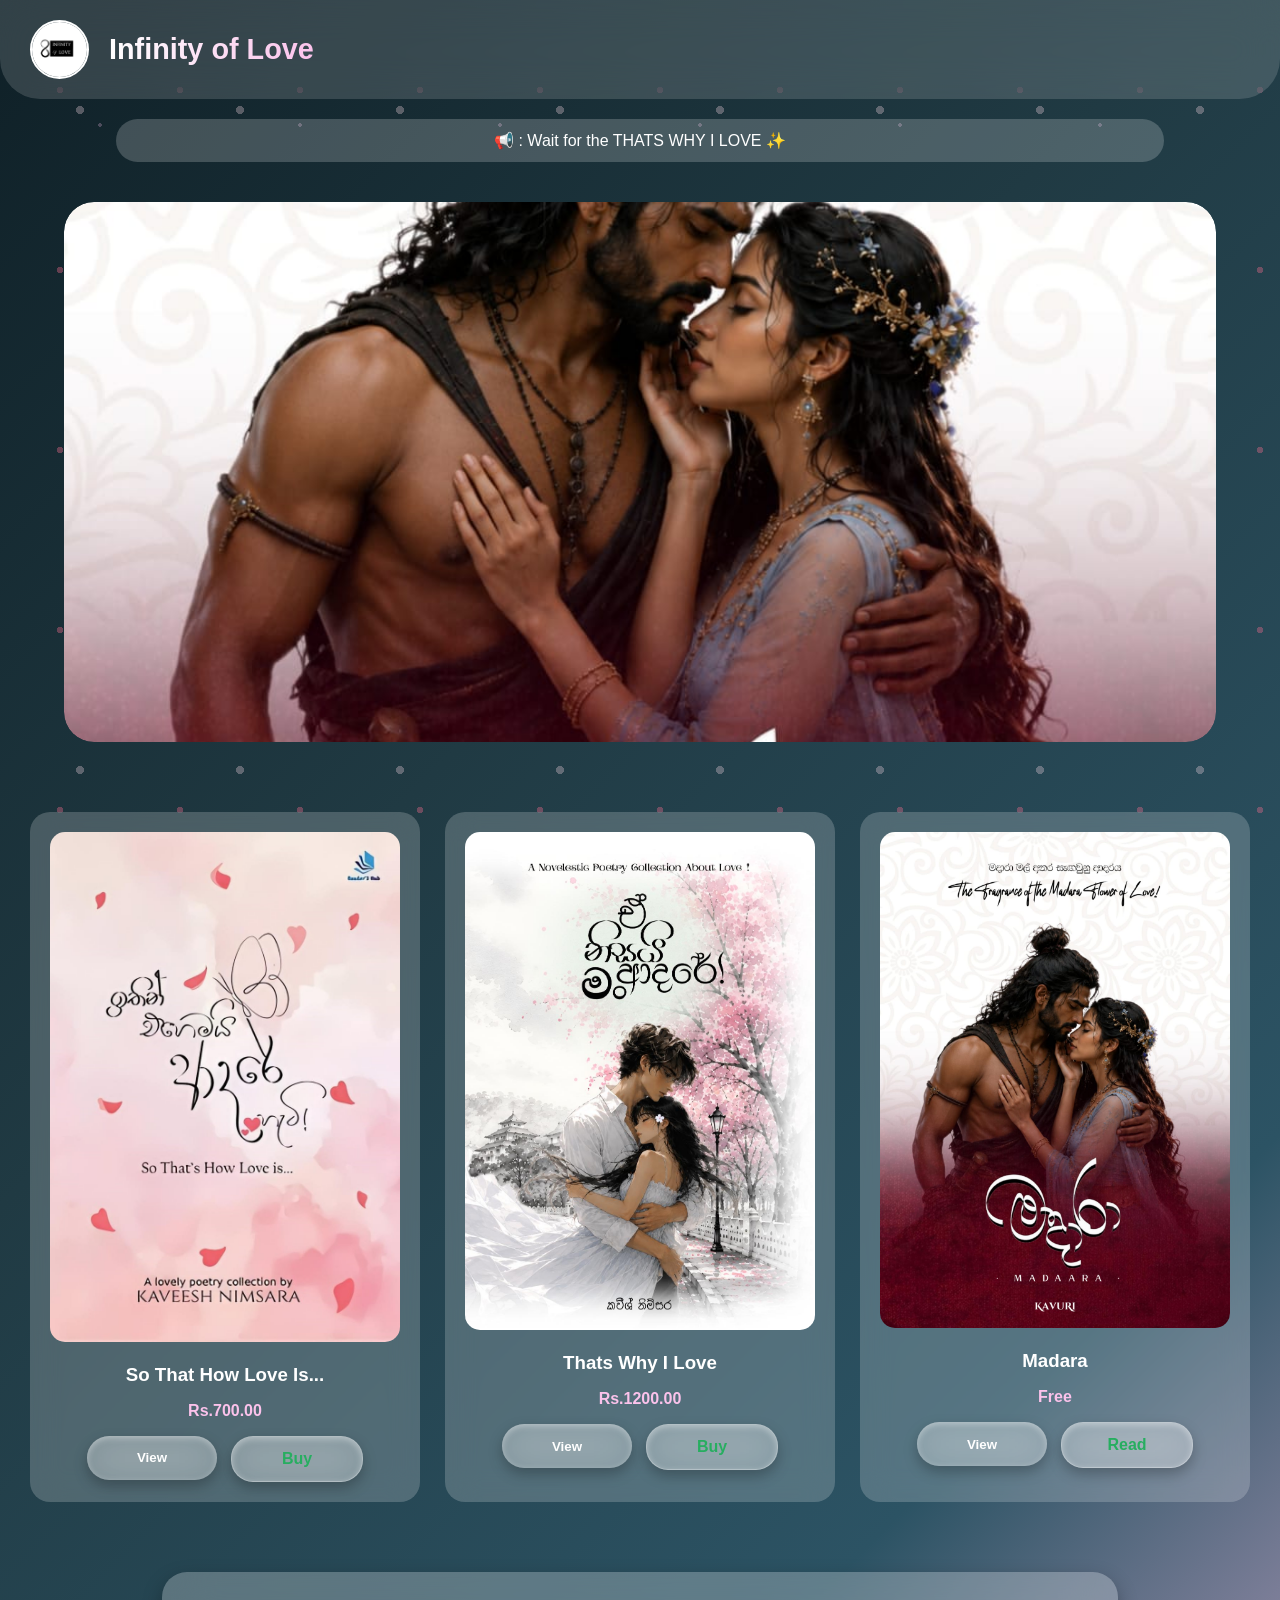
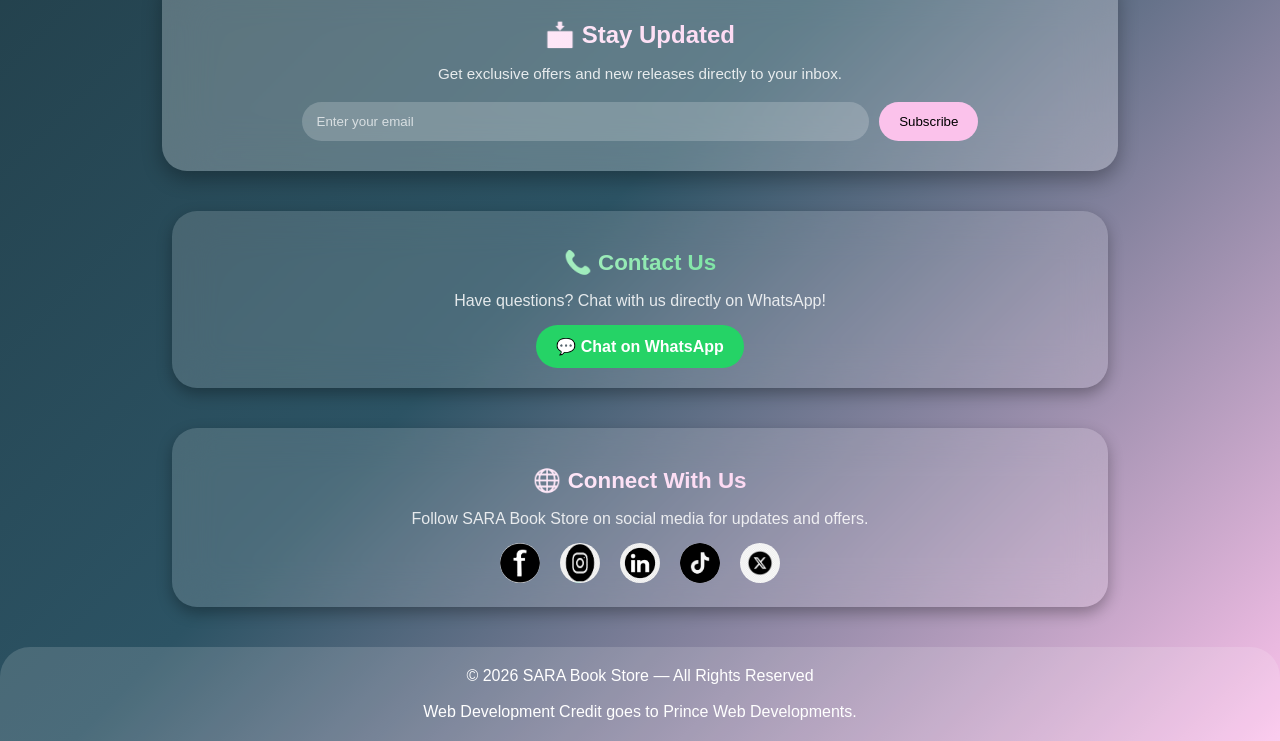
==== index.html @ 92ea5a1a "Add files via upload" ====
<!DOCTYPE html>
<html lang="en">
<head>
  <meta charset="UTF-8">
  <title>SARA Book Store</title>
  <link rel="stylesheet" href="style.css">
</head>
<body>
  <!-- Smart iOS-style Header -->
  <header>
    <img src="pfp.jpeg" class="author-photo" alt="Author Photo">
    <h1>Infinity of Love</h1>
  </header>

  <!-- Announcement Bar -->
  <div class="news-bar">
    <div class="news-text">
      <div class="announcement" id="announcementBar">📢  : Wait for the THATS WHY I LOVE ✨</div>
    </div>
  </div>

  <!-- Slideshow -->
  <div class="slideshow">
    <div class="slides">
      <img src="madara cover page copy.jpeg" alt="Cover of MADAARA" class="slide active">
      <img src="so that cover page.jpeg" alt="Cover of So That’s How Love Is" class="slide">
      <img src="that why i love cover page.jpeg" alt="Cover of That’s Why I Love" class="slide">
    </div>
    <div class="bubble-nav" id="bubbleNav">
      <span data-index="0" class="active"></span>
      <span data-index="1"></span>
      <span data-index="2"></span>
    </div>
  </div>
  <!-- Slideshow Script -->
  <script>
    const slides = document.querySelectorAll(".slide");
    const dots = document.querySelectorAll("#bubbleNav span");
    let currentIndex = 0;

    function showSlide(index) {
      slides.forEach(s => s.classList.remove("active"));
      dots.forEach(d => d.classList.remove("active"));
      slides[index].classList.add("active");
      dots[index].classList.add("active");
      currentIndex = index;
    }

    dots.forEach(dot => {
      dot.addEventListener("click", () => showSlide(parseInt(dot.dataset.index)));
    });

    setInterval(() => {
      showSlide((currentIndex + 1) % slides.length);
    }, 7000);
  </script>

<!-- Manual Book Grid -->
<section class="book-grid">
  <!-- First Book -->
  <div class="book-card">
    <img src="so that cover page.jpeg" alt="ithin ehemayi adare hati">
    <h3>So That How Love Is...</h3>
    <p class="price">Rs.700.00</p>
    <div class="book-buttons">
      <button class="view-btn">View</button>
      <a href="https://readershub.lk/product/%e0%b6%89%e0%b6%ad%e0%b7%92%e0%b6%b1%e0%b7%8a-%e0%b6%91%e0%b7%84%e0%b7%99%e0%b6%b8%e0%b6%ba%e0%b7%92-%e0%b6%86%e0%b6%af%e0%b6%bb%e0%b7%9a-%e0%b7%84%e0%b7%90%e0%b6%a7%e0%b7%92-ithin-ehemai-adare-heti/" 
         target="_blank" class="buy-btn">Buy</a>
    </div>
  </div>

  <!-- Second Book -->
  <div class="book-card">
    <img src="that why i love cover page.jpeg" alt="e nisayi mn adare">
    <h3>Thats Why I Love</h3>
    <p class="price">Rs.1200.00</p>
    <div class="book-buttons">
      <button class="view-btn">View</button>
      <a href="https://wa.me/94707394526?text=Hi%20I%20want%20to%20buy%20Thats%20Why%20I%20Love%20book%0AName:%0AAdress:" 
         target="_blank" class="buy-btn">Buy</a>
    </div>
  </div>

  <!-- Third Book -->
  <div class="book-card">
    <img src="madara cover page.jpeg" alt="madara">
    <h3>Madara</h3>
    <p class="price">Free</p>
    <div class="book-buttons">
      <button class="view-btn">View</button>
      <a href="https://www.wattpad.com/story/412340259?utm_source=android&utm_medium=link&utm_content=story_info&wp_page=story_details_button&wp_uname=KaVuRi" 
         target="_blank" class="buy-btn">Read</a>
    </div>
  </div>
</section>



  <!-- Newsletter -->
  <div class="newsletter">
    <h2>📩 Stay Updated</h2>
    <p>Get exclusive offers and new releases directly to your inbox.</p>
    <form class="newsletter-form" action="/subscribe" method="POST">
      <input type="email" placeholder="Enter your email" required>
      <button type="submit">Subscribe</button>
    </form>
  </div>
  <!-- WhatsApp Contact Section -->
  <section class="contact">
    <h2>📞 Contact Us</h2>
    <p>Have questions? Chat with us directly on WhatsApp!</p>
    <a href="https://wa.me/+94707394526?text=Hello%20SARA%20Book%20Store%2C%20I%20want%20to%20know%20more%20about%20your%20books!" 
       target="_blank" class="whatsapp-btn">
      💬 Chat on WhatsApp
    </a>
  </section>

  <!-- Social Media Connectivity -->
  <section class="social-connect">
    <h2>🌐 Connect With Us</h2>
    <p>Follow SARA Book Store on social media for updates and offers.</p>
    <div class="social-icons">
      <a href="https://facebook.com/YourPage" target="_blank"><img src="fb.png" alt="Facebook Logo"></a>
      <a href="https://instagram.com/YourPage" target="_blank"><img src="insta.png" alt="Instagram Logo"></a>
      <a href="https://linkedin.com/company/YourPage" target="_blank"><img src="linkdn.png" alt="LinkedIn Logo"></a>
      <a href="https://tiktok.com/@YourPage" target="_blank"><img src="tt.jpg" alt="TikTok Logo"></a>
      <a href="https://x.com/YourPage" target="_blank"><img src="X.jpg" alt="X Logo"></a>
    </div>
  </section>

  <!-- Footer -->
  <footer>
    © 2026 SARA Book Store — All Rights Reserved<br><br>
    Web Development Credit goes to Prince Web Developments.
  </footer>
</body>
</html>
---- style.css ----
/* Global */
body {
  margin: 0;
  font-family: -apple-system, BlinkMacSystemFont, 'SF Pro Display', sans-serif;
  background: linear-gradient(135deg, #0f2027, #203a43, #2c5364, #fbc2eb);
  color: #fff;
  animation: fadeIn 1.2s ease-in;
}
@keyframes fadeIn { from { opacity: 0; } to { opacity: 1; } }

header {
  display: flex;
  align-items: center;
  justify-content: flex-start;
  padding: 20px 30px;
  background: rgba(255,255,255,0.15);
  backdrop-filter: blur(20px);
  border-bottom-left-radius: 40px;
  border-bottom-right-radius: 40px;
  gap: 20px;
}
.author-photo {
  width: 55px; height: 55px;
  border-radius: 50%;
  border: 2px solid white;
}
header h1 {
  font-size: 1.8em;
  font-weight: 600;
  background: linear-gradient(90deg,#fff,#fbc2eb);
  -webkit-background-clip: text;
  -webkit-text-fill-color: transparent;
  margin: 0;
}

/* Announcement */
.news-bar { 
  background: rgba(255,255,255,0.2); 
  padding: 12px; text-align: center; 
  border-radius: 30px; margin: 20px auto; 
  width: 80%; overflow: hidden; 
}
.news-text { 
  display: inline-block; white-space: nowrap; 
  animation: scrollText 15s linear infinite; 
  font-weight: 500; 
}
@keyframes scrollText {
  0% { transform: translateX(100%); }
  100% { transform: translateX(-100%); }
}

/* Slideshow */
.slideshow { 
  position: relative; max-width: 90%; height: 60vh; 
  margin: 40px auto; overflow: hidden; border-radius: 30px; 
}
.slide { 
  position: absolute; top: 0; left: 0; 
  width: 100%; height: 100%; object-fit: cover; 
  border-radius: 30px; opacity: 0; transition: opacity 1s; 
}
.slide.active { opacity: 1; z-index: 1; }
.bubble-nav { 
  position: absolute; bottom: 15px; left: 50%; 
  transform: translateX(-50%); display: flex; gap: 12px; 
}
.bubble-nav span { 
  width: 14px; height: 14px; border-radius: 50%; 
  background: rgba(255,255,255,0.6); cursor: pointer; 
  transition: transform 0.3s ease;
}
.bubble-nav span.active { background: #fbc2eb; transform: scale(1.2); }
/* Book grid */
.book-grid { 
  display: grid; grid-template-columns: repeat(auto-fit, minmax(220px, 1fr)); 
  gap: 25px; padding: 30px; 
}
.book-card { 
  background: rgba(255,255,255,0.2); backdrop-filter: blur(15px);
  border-radius: 20px; padding: 20px; text-align: center; 
  transition: transform 0.4s ease, box-shadow 0.4s ease; 
}
.book-card:hover { transform: translateY(-8px) scale(1.03); box-shadow: 0 12px 28px rgba(0,0,0,0.2); }
.book-card img { width: 100%; border-radius: 15px; margin-bottom: 10px; }
.book-card h3 { margin: 8px 0; }
.price { font-size: 1em; font-weight: 600; color: #fbc2eb; }

/* Buttons with equal size + water droplet effect */
.book-buttons {
  margin-top: 12px; display: flex; justify-content: center; gap: 14px;
}
.book-buttons a,
.book-buttons button {
  width: 130px; height: 44px;
  display: inline-flex; align-items: center; justify-content: center;
  border-radius: 22px; font-weight: 600;
  text-decoration: none; cursor: pointer;
  transition: all 0.35s ease;
  background: rgba(255,255,255,0.25);
  backdrop-filter: blur(18px); -webkit-backdrop-filter: blur(18px);
  box-shadow: inset 0 2px 6px rgba(255,255,255,0.4),
              0 6px 14px rgba(0,0,0,0.25);
}

/* View button in rose */
.view-btn { background: linear-gradient(145deg, #ff6f91, #ff4d6d); color: #fff; border: none; }

/* Buy button glassy droplet */
.buy-btn { background: rgba(255,255,255,0.25); color: #27ae60; border: 1px solid rgba(255,255,255,0.35); }

/* Read button orange */
.read-btn { background: linear-gradient(145deg, #ff9f43, #e67e22); color: #fff; border: none; }

/* Hover glow */
.book-buttons a:hover,
.book-buttons button:hover {
  transform: translateY(-3px) scale(1.07);
  box-shadow: 0 0 18px rgba(251,194,235,0.8);
}
/* Newsletter */
.newsletter { 
  background: rgba(255,255,255,0.25); 
  backdrop-filter: blur(25px);
  -webkit-backdrop-filter: blur(25px);
  padding: 30px; 
  margin: 40px auto; 
  width: 70%; 
  border-radius: 25px; 
  text-align: center; 
  box-shadow: 0 8px 20px rgba(0,0,0,0.3);
}
.newsletter h2 { 
  margin-bottom: 10px; 
  font-size: 1.5em; 
  background: linear-gradient(90deg,#fff,#fbc2eb);
  -webkit-background-clip: text;
  -webkit-text-fill-color: transparent;
}
.newsletter p { 
  margin-bottom: 20px; 
  font-size: 0.95em; 
  color: rgba(255,255,255,0.85);
}
.newsletter-form {
  display: flex;
  justify-content: center;
  gap: 10px;
}
.newsletter-form input {
  padding: 12px 15px;
  border-radius: 20px;
  border: none;
  outline: none;
  width: 60%;
  background: rgba(255,255,255,0.2);
  color: #fff;
}
.newsletter-form input::placeholder { color: rgba(255,255,255,0.7); }
.newsletter-form button {
  padding: 12px 20px;
  border: none;
  border-radius: 20px;
  background: #fbc2eb;
  color: #000;
  cursor: pointer;
  transition: all 0.3s ease;
}
.newsletter-form button:hover {
  box-shadow: 0 0 12px #fbc2eb;
  transform: scale(1.05);
}

/* Contact */
.contact {
  text-align: center;
  margin: 40px auto;
  padding: 20px;
  width: 70%;
  background: rgba(255,255,255,0.15);
  backdrop-filter: blur(20px);
  border-radius: 25px;
  box-shadow: 0 6px 15px rgba(0,0,0,0.3);
}
.contact h2 {
  margin-bottom: 10px;
  font-size: 1.4em;
  background: linear-gradient(90deg,#fff,#25D366);
  -webkit-background-clip: text;
  -webkit-text-fill-color: transparent;
}
.contact p {
  margin-bottom: 15px;
  color: rgba(255,255,255,0.85);
}
.whatsapp-btn {
  display: inline-block;
  padding: 12px 20px;
  border-radius: 25px;
  background: #25D366; /* WhatsApp green */
  color: #fff;
  font-weight: 600;
  text-decoration: none;
  transition: all 0.3s ease;
}
.whatsapp-btn:hover {
  background: #1ebe5d;
  box-shadow: 0 0 12px #25D366;
  transform: scale(1.05);
}
/* Social Media Connectivity */
.social-connect {
  text-align: center;
  margin: 40px auto;
  padding: 20px;
  width: 70%;
  background: rgba(255,255,255,0.15);
  backdrop-filter: blur(20px);
  border-radius: 25px;
  box-shadow: 0 6px 15px rgba(0,0,0,0.3);
}
.social-connect h2 {
  margin-bottom: 10px;
  font-size: 1.4em;
  background: linear-gradient(90deg,#fff,#fbc2eb);
  -webkit-background-clip: text;
  -webkit-text-fill-color: transparent;
}
.social-connect p {
  margin-bottom: 15px;
  color: rgba(255,255,255,0.85);
}
.social-icons {
  display: flex;
  justify-content: center;
  gap: 20px;
}
.social-icons img {
  width: 40px;
  height: 40px;
  border-radius: 50%;
  transition: transform 0.3s ease, box-shadow 0.3s ease;
}
.social-icons img:hover {
  transform: scale(1.15);
  box-shadow: 0 0 12px rgba(255,255,255,0.6);
}

/* Footer */
footer { 
  text-align: center; 
  padding: 20px; 
  background: rgba(255,255,255,0.15); 
  border-top-left-radius: 30px; 
  border-top-right-radius: 30px; 
}

/* Responsive tweaks */
@media (max-width: 600px) {
  header { flex-direction: column; text-align: center; }
  .slideshow { height: 40vh; }
  .newsletter { width: 90%; }
}
@media (max-width: 768px) {
  .slideshow .slide { height: 350px; }
  .book-grid { grid-template-columns: repeat(auto-fit, minmax(150px, 1fr)); gap: 15px; }
  .book-card h3 { font-size: 1rem; }
}
@media (max-width: 480px) {
  header, footer { flex-direction: column; text-align: center; }
  .slideshow .slide { height: 250px; }
  .book-grid { grid-template-columns: 1fr; gap: 10px; }
  .book-card h3 { font-size: 0.9rem; }
  .book-buttons a, .book-buttons button { width: 100%; margin-top: 5px; }
}


/* Crystallic Rose Rain Overlay */
body::before {
  content: "";
  position: fixed;
  top: 0; left: 0;
  width: 100%; height: 100%;
  pointer-events: none; /* ensures content is clickable */
  background-image: radial-gradient(circle, rgba(255,111,145,0.4) 2px, transparent 2px);
  background-size: 120px 120px;
  animation: roseRain 12s linear infinite;
  z-index: 0;
}

/* Animate the rain effect */
@keyframes roseRain {
  0% { background-position: 0 0; }
  100% { background-position: 0 600px; }
}

/* Ensure content stays above the rain */
header, .news-bar, .slideshow, .book-grid, .newsletter, .contact, .social-connect, footer {
  position: relative;
  z-index: 1;
}
/* Crystallic Rose Rain Overlay */
body::before {
  content: "";
  position: fixed;
  top: 0; left: 0;
  width: 100%; height: 100%;
  pointer-events: none; /* don’t block content */
  background-image: radial-gradient(circle, rgba(255,111,145,0.35) 3px, transparent 3px),
                    radial-gradient(circle, rgba(251,194,235,0.25) 2px, transparent 2px),
                    radial-gradient(circle, rgba(255,222,233,0.3) 4px, transparent 4px);
  background-size: 120px 180px, 200px 250px, 160px 220px;
  animation: crystalRain 18s linear infinite;
  z-index: 0;
}

/* Random drifting crystal rain */
@keyframes crystalRain {
  0%   { background-position: 0 0, 50px -100px, -80px 0; }
  50%  { background-position: 40px 300px, -60px 200px, 100px 400px; }
  100% { background-position: -40px 600px, 80px 500px, -120px 700px; }
}

/* Keep content above the rain */
header, .news-bar, .slideshow, .book-grid, .newsletter, .contact, .social-connect, footer {
  position: relative;
  z-index: 1;
}
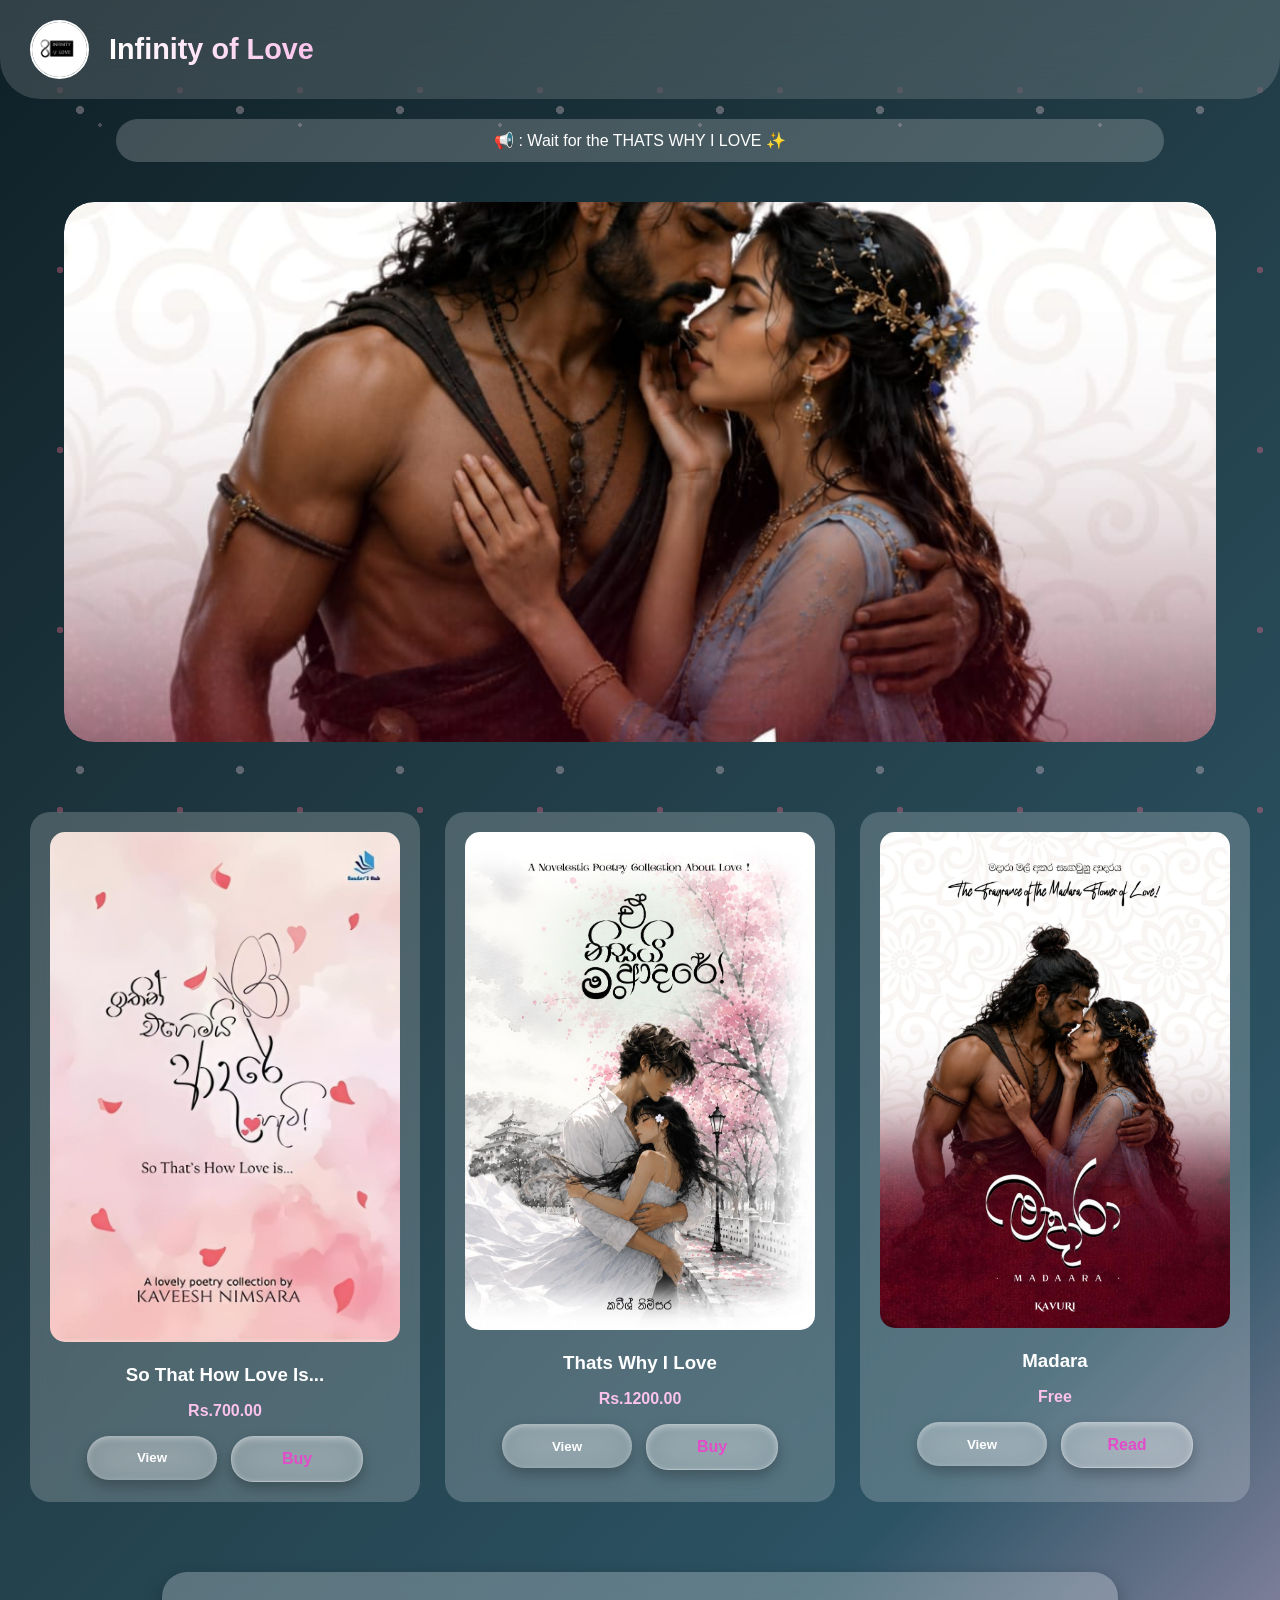
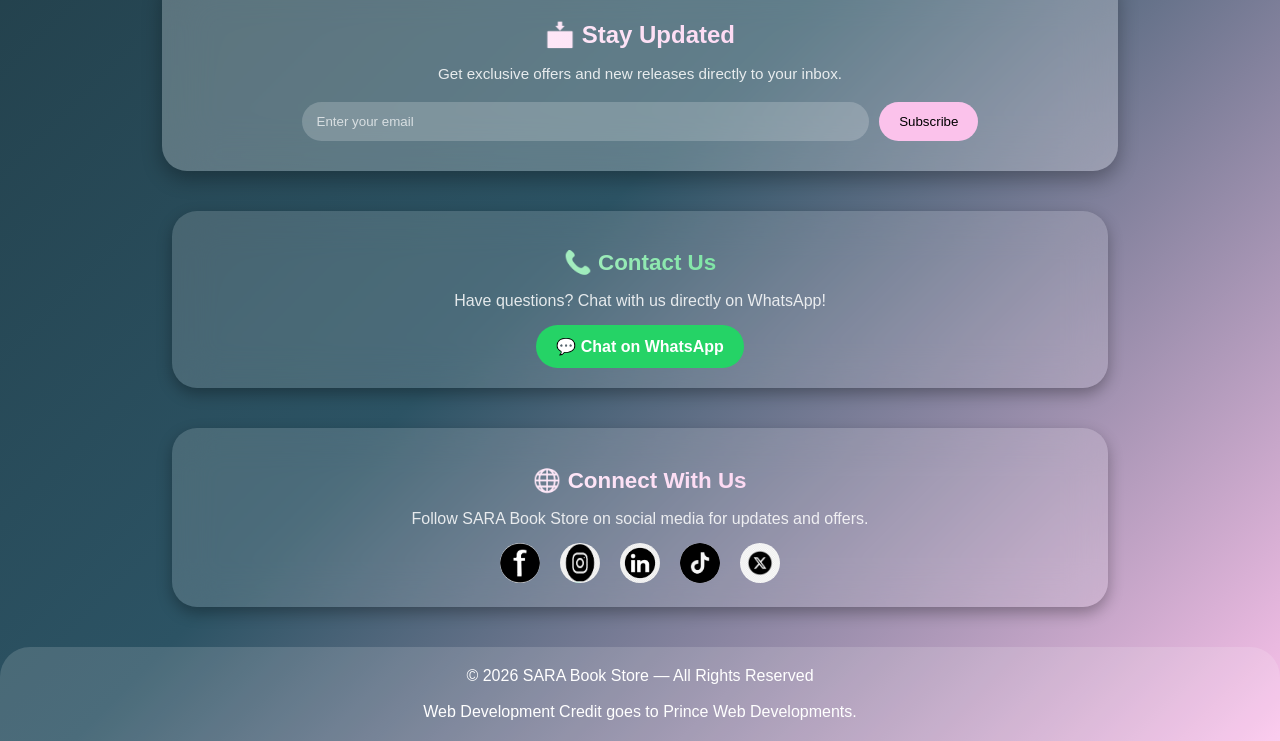
==== commit bc14d191: "Update index.html" ====
--- a/index.html
+++ b/index.html
@@ -2,7 +2,7 @@
 <html lang="en">
 <head>
   <meta charset="UTF-8">
-  <title>SARA Book Store</title>
+  <title>Infinity of Love</title>
   <link rel="stylesheet" href="style.css">
 </head>
 <body>
@@ -63,7 +63,8 @@
     <h3>So That How Love Is...</h3>
     <p class="price">Rs.700.00</p>
     <div class="book-buttons">
-      <button class="view-btn">View</button>
+      <button class="view-btn" onclick="location.href='so-that-love.html'">View</button>
+
       <a href="https://readershub.lk/product/%e0%b6%89%e0%b6%ad%e0%b7%92%e0%b6%b1%e0%b7%8a-%e0%b6%91%e0%b7%84%e0%b7%99%e0%b6%b8%e0%b6%ba%e0%b7%92-%e0%b6%86%e0%b6%af%e0%b6%bb%e0%b7%9a-%e0%b7%84%e0%b7%90%e0%b6%a7%e0%b7%92-ithin-ehemai-adare-heti/" 
          target="_blank" class="buy-btn">Buy</a>
     </div>
@@ -75,7 +76,8 @@
     <h3>Thats Why I Love</h3>
     <p class="price">Rs.1200.00</p>
     <div class="book-buttons">
-      <button class="view-btn">View</button>
+      <button class="view-btn" onclick="location.href='thats-why-love.html'">View</button>
+
       <a href="https://wa.me/94707394526?text=Hi%20I%20want%20to%20buy%20Thats%20Why%20I%20Love%20book%0AName:%0AAdress:" 
          target="_blank" class="buy-btn">Buy</a>
     </div>
@@ -87,7 +89,9 @@
     <h3>Madara</h3>
     <p class="price">Free</p>
     <div class="book-buttons">
-      <button class="view-btn">View</button>
+      <button class="view-btn" onclick="location.href='madara.html'">View</button>
+
+
       <a href="https://www.wattpad.com/story/412340259?utm_source=android&utm_medium=link&utm_content=story_info&wp_page=story_details_button&wp_uname=KaVuRi" 
          target="_blank" class="buy-btn">Read</a>
     </div>
--- a/style.css
+++ b/style.css
@@ -8,6 +8,7 @@
 }
 @keyframes fadeIn { from { opacity: 0; } to { opacity: 1; } }
 
+/* Header */
 header {
   display: flex;
   align-items: center;
@@ -33,7 +34,7 @@
   margin: 0;
 }
 
-/* Announcement */
+/* Announcement Bar */
 .news-bar { 
   background: rgba(255,255,255,0.2); 
   padding: 12px; text-align: center; 
@@ -71,7 +72,7 @@
   transition: transform 0.3s ease;
 }
 .bubble-nav span.active { background: #fbc2eb; transform: scale(1.2); }
-/* Book grid */
+/* Book Grid */
 .book-grid { 
   display: grid; grid-template-columns: repeat(auto-fit, minmax(220px, 1fr)); 
   gap: 25px; padding: 30px; 
@@ -86,7 +87,7 @@
 .book-card h3 { margin: 8px 0; }
 .price { font-size: 1em; font-weight: 600; color: #fbc2eb; }
 
-/* Buttons with equal size + water droplet effect */
+/* Buttons */
 .book-buttons {
   margin-top: 12px; display: flex; justify-content: center; gap: 14px;
 }
@@ -102,143 +103,75 @@
   box-shadow: inset 0 2px 6px rgba(255,255,255,0.4),
               0 6px 14px rgba(0,0,0,0.25);
 }
-
-/* View button in rose */
 .view-btn { background: linear-gradient(145deg, #ff6f91, #ff4d6d); color: #fff; border: none; }
-
-/* Buy button glassy droplet */
-.buy-btn { background: rgba(255,255,255,0.25); color: #27ae60; border: 1px solid rgba(255,255,255,0.35); }
-
-/* Read button orange */
+.buy-btn { background: rgba(255,255,255,0.25); color: #e24cc9; border: 1px solid rgba(255,255,255,0.35); }
 .read-btn { background: linear-gradient(145deg, #ff9f43, #e67e22); color: #fff; border: none; }
-
-/* Hover glow */
 .book-buttons a:hover,
 .book-buttons button:hover {
   transform: translateY(-3px) scale(1.07);
   box-shadow: 0 0 18px rgba(251,194,235,0.8);
 }
+
 /* Newsletter */
 .newsletter { 
-  background: rgba(255,255,255,0.25); 
-  backdrop-filter: blur(25px);
-  -webkit-backdrop-filter: blur(25px);
-  padding: 30px; 
-  margin: 40px auto; 
-  width: 70%; 
-  border-radius: 25px; 
-  text-align: center; 
+  background: rgba(255,255,255,0.25); backdrop-filter: blur(25px);
+  padding: 30px; margin: 40px auto; width: 70%; 
+  border-radius: 25px; text-align: center; 
   box-shadow: 0 8px 20px rgba(0,0,0,0.3);
 }
 .newsletter h2 { 
-  margin-bottom: 10px; 
-  font-size: 1.5em; 
-  background: linear-gradient(90deg,#fff,#fbc2eb);
-  -webkit-background-clip: text;
-  -webkit-text-fill-color: transparent;
-}
-.newsletter p { 
-  margin-bottom: 20px; 
-  font-size: 0.95em; 
-  color: rgba(255,255,255,0.85);
-}
-.newsletter-form {
-  display: flex;
-  justify-content: center;
-  gap: 10px;
-}
+  margin-bottom: 10px; font-size: 1.5em; 
+  background: linear-gradient(90deg,#fff,#fbc2eb);
+  -webkit-background-clip: text; -webkit-text-fill-color: transparent;
+}
+.newsletter p { margin-bottom: 20px; font-size: 0.95em; color: rgba(255,255,255,0.85); }
+.newsletter-form { display: flex; justify-content: center; gap: 10px; }
 .newsletter-form input {
-  padding: 12px 15px;
-  border-radius: 20px;
-  border: none;
-  outline: none;
-  width: 60%;
-  background: rgba(255,255,255,0.2);
-  color: #fff;
+  padding: 12px 15px; border-radius: 20px; border: none; outline: none;
+  width: 60%; background: rgba(255,255,255,0.2); color: #fff;
 }
 .newsletter-form input::placeholder { color: rgba(255,255,255,0.7); }
 .newsletter-form button {
-  padding: 12px 20px;
-  border: none;
-  border-radius: 20px;
-  background: #fbc2eb;
-  color: #000;
-  cursor: pointer;
-  transition: all 0.3s ease;
-}
-.newsletter-form button:hover {
-  box-shadow: 0 0 12px #fbc2eb;
-  transform: scale(1.05);
-}
-
+  padding: 12px 20px; border: none; border-radius: 20px;
+  background: #fbc2eb; color: #000; cursor: pointer; transition: all 0.3s ease;
+}
+.newsletter-form button:hover { box-shadow: 0 0 12px #fbc2eb; transform: scale(1.05); }
 /* Contact */
 .contact {
-  text-align: center;
-  margin: 40px auto;
-  padding: 20px;
-  width: 70%;
-  background: rgba(255,255,255,0.15);
-  backdrop-filter: blur(20px);
-  border-radius: 25px;
-  box-shadow: 0 6px 15px rgba(0,0,0,0.3);
+  text-align: center; margin: 40px auto; padding: 20px; width: 70%;
+  background: rgba(255,255,255,0.15); backdrop-filter: blur(20px);
+  border-radius: 25px; box-shadow: 0 6px 15px rgba(0,0,0,0.3);
 }
 .contact h2 {
-  margin-bottom: 10px;
-  font-size: 1.4em;
+  margin-bottom: 10px; font-size: 1.4em;
   background: linear-gradient(90deg,#fff,#25D366);
-  -webkit-background-clip: text;
-  -webkit-text-fill-color: transparent;
-}
-.contact p {
-  margin-bottom: 15px;
-  color: rgba(255,255,255,0.85);
-}
+  -webkit-background-clip: text; -webkit-text-fill-color: transparent;
+}
+.contact p { margin-bottom: 15px; color: rgba(255,255,255,0.85); }
 .whatsapp-btn {
-  display: inline-block;
-  padding: 12px 20px;
-  border-radius: 25px;
-  background: #25D366; /* WhatsApp green */
-  color: #fff;
-  font-weight: 600;
-  text-decoration: none;
+  display: inline-block; padding: 12px 20px; border-radius: 25px;
+  background: #25D366; color: #fff; font-weight: 600; text-decoration: none;
   transition: all 0.3s ease;
 }
-.whatsapp-btn:hover {
-  background: #1ebe5d;
-  box-shadow: 0 0 12px #25D366;
-  transform: scale(1.05);
-}
-/* Social Media Connectivity */
+.whatsapp-btn:hover { background: #1ebe5d; box-shadow: 0 0 12px #25D366; transform: scale(1.05); }
+
+/* Social Media */
 .social-connect {
-  text-align: center;
-  margin: 40px auto;
-  padding: 20px;
-  width: 70%;
-  background: rgba(255,255,255,0.15);
-  backdrop-filter: blur(20px);
-  border-radius: 25px;
-  box-shadow: 0 6px 15px rgba(0,0,0,0.3);
+  text-align: center; margin: 40px auto; padding: 20px; width: 70%;
+  background: rgba(255,255,255,0.15); backdrop-filter: blur(20px);
+  border-radius: 25px; box-shadow: 0 6px 15px rgba(0,0,0,0.3);
 }
 .social-connect h2 {
-  margin-bottom: 10px;
-  font-size: 1.4em;
-  background: linear-gradient(90deg,#fff,#fbc2eb);
-  -webkit-background-clip: text;
-  -webkit-text-fill-color: transparent;
-}
-.social-connect p {
-  margin-bottom: 15px;
-  color: rgba(255,255,255,0.85);
-}
+  margin-bottom: 10px; font-size: 1.4em;
+  background: linear-gradient(90deg,#fff,#fbc2eb);
+  -webkit-background-clip: text; -webkit-text-fill-color: transparent;
+}
+.social-connect p { margin-bottom: 15px; color: rgba(255,255,255,0.85); }
 .social-icons {
-  display: flex;
-  justify-content: center;
-  gap: 20px;
+  display: flex; justify-content: center; gap: 20px;
 }
 .social-icons img {
-  width: 40px;
-  height: 40px;
-  border-radius: 50%;
+  width: 40px; height: 40px; border-radius: 50%;
   transition: transform 0.3s ease, box-shadow 0.3s ease;
 }
 .social-icons img:hover {
@@ -248,64 +181,121 @@
 
 /* Footer */
 footer { 
-  text-align: center; 
-  padding: 20px; 
+  text-align: center; padding: 20px; 
   background: rgba(255,255,255,0.15); 
-  border-top-left-radius: 30px; 
-  border-top-right-radius: 30px; 
+  border-top-left-radius: 30px; border-top-right-radius: 30px; 
+}
+/* Book detail section layout */
+.book-detail-section {
+  display: flex;
+  align-items: center;
+  justify-content: center;
+  gap: 40px;
+  margin: 50px auto;
+  width: 85%;
+}
+
+/* Rectangular water bubble around book cover */
+.book-bubble {
+  width: 280px;
+  height: 380px;
+  border-radius: 25px; /* rectangular with rounded corners */
+  background: radial-gradient(circle at 30% 30%, rgba(255,255,255,0.4), rgba(251,194,235,0.25));
+  backdrop-filter: blur(20px);
+  display: flex;
+  align-items: center;
+  justify-content: center;
+  box-shadow: inset 0 8px 20px rgba(255,255,255,0.5),
+              0 12px 30px rgba(0,0,0,0.25);
+  overflow: hidden;
+}
+
+.book-bubble img {
+  width: 100%;
+  height: auto;
+  border-radius: 15px;
+}
+
+/* Description styling */
+.book-info {
+  flex: 1;
+  color: #fff;
+}
+
+.book-info h2 {
+  font-size: 1.8em;
+  background: linear-gradient(90deg,#fff,#fbc2eb);
+  -webkit-background-clip: text;
+  -webkit-text-fill-color: transparent;
+}
+
+.book-info .description {
+  margin: 20px 0;
+  font-size: 1.1em;
+  color: rgba(255,255,255,0.85);
+}
+
+.book-info .price {
+  font-size: 1.2em;
+  font-weight: bold;
+  color: #fbc2eb;
 }
 
 /* Responsive tweaks */
+@media (max-width: 768px) {
+  .book-detail-section {
+    flex-direction: column;
+    text-align: center;
+  }
+  .book-bubble {
+    margin-bottom: 20px;
+  }
+}
+
+/* Review Center */
+.review-center {
+  background: rgba(255,255,255,0.2); backdrop-filter: blur(20px);
+  border-radius: 25px; padding: 30px; margin: 40px auto; width: 80%;
+  box-shadow: 0 8px 20px rgba(0,0,0,0.3);
+}
+.review-center h2 {
+  margin-bottom: 15px; font-size: 1.5em;
+  background: linear-gradient(90deg,#fff,#fbc2eb);
+  -webkit-background-clip: text; -webkit-text-fill-color: transparent;
+}
+.review-form textarea {
+  width: 100%; padding: 12px; border-radius: 20px;
+  border: none; background: rgba(255,255,255,0.25); color: #fff;
+  margin-bottom: 10px;
+}
+.review-form input[type="file"] { margin-bottom: 10px; }
+.review-form button {
+  padding: 12px 20px; border-radius: 20px; background: #fbc2eb;
+  border: none; cursor: pointer; transition: 0.3s;
+}
+.review-form button:hover { transform: scale(1.05); box-shadow: 0 0 12px #fbc2eb; }
+.reviews { margin-top: 20px; }
+
+/* Responsive Tweaks */
+@media (max-width: 768px) {
+  .book-detail-section { flex-direction: column; text-align: center; }
+  .book-bubble { margin-bottom: 20px; }
+}
 @media (max-width: 600px) {
   header { flex-direction: column; text-align: center; }
   .slideshow { height: 40vh; }
   .newsletter { width: 90%; }
 }
-@media (max-width: 768px) {
-  .slideshow .slide { height: 350px; }
-  .book-grid { grid-template-columns: repeat(auto-fit, minmax(150px, 1fr)); gap: 15px; }
-  .book-card h3 { font-size: 1rem; }
-}
 @media (max-width: 480px) {
-  header, footer { flex-direction: column; text-align: center; }
   .slideshow .slide { height: 250px; }
   .book-grid { grid-template-columns: 1fr; gap: 10px; }
-  .book-card h3 { font-size: 0.9rem; }
   .book-buttons a, .book-buttons button { width: 100%; margin-top: 5px; }
 }
-
 
 /* Crystallic Rose Rain Overlay */
 body::before {
-  content: "";
-  position: fixed;
-  top: 0; left: 0;
-  width: 100%; height: 100%;
-  pointer-events: none; /* ensures content is clickable */
-  background-image: radial-gradient(circle, rgba(255,111,145,0.4) 2px, transparent 2px);
-  background-size: 120px 120px;
-  animation: roseRain 12s linear infinite;
-  z-index: 0;
-}
-
-/* Animate the rain effect */
-@keyframes roseRain {
-  0% { background-position: 0 0; }
-  100% { background-position: 0 600px; }
-}
-
-/* Ensure content stays above the rain */
-header, .news-bar, .slideshow, .book-grid, .newsletter, .contact, .social-connect, footer {
-  position: relative;
-  z-index: 1;
-}
-/* Crystallic Rose Rain Overlay */
-body::before {
-  content: "";
-  position: fixed;
-  top: 0; left: 0;
-  width: 100%; height: 100%;
-  pointer-events: none; /* don’t block content */
+  content: ""; position: fixed; top: 0; left: 0;
+  width: 100%; height: 100%; pointer-events: none;
   background-image: radial-gradient(circle, rgba(255,111,145,0.35) 3px, transparent 3px),
                     radial-gradient(circle, rgba(251,194,235,0.25) 2px, transparent 2px),
                     radial-gradient(circle, rgba(255,222,233,0.3) 4px, transparent 4px);
@@ -313,16 +303,11 @@
   animation: crystalRain 18s linear infinite;
   z-index: 0;
 }
-
-/* Random drifting crystal rain */
 @keyframes crystalRain {
   0%   { background-position: 0 0, 50px -100px, -80px 0; }
   50%  { background-position: 40px 300px, -60px 200px, 100px 400px; }
   100% { background-position: -40px 600px, 80px 500px, -120px 700px; }
 }
-
-/* Keep content above the rain */
-header, .news-bar, .slideshow, .book-grid, .newsletter, .contact, .social-connect, footer {
-  position: relative;
-  z-index: 1;
-}
+header, .news-bar, .slideshow, .book-grid, .newsletter, .contact, .social-connect, footer, .book-detail-section, .review-center {
+  position: relative; z-index: 1;
+}
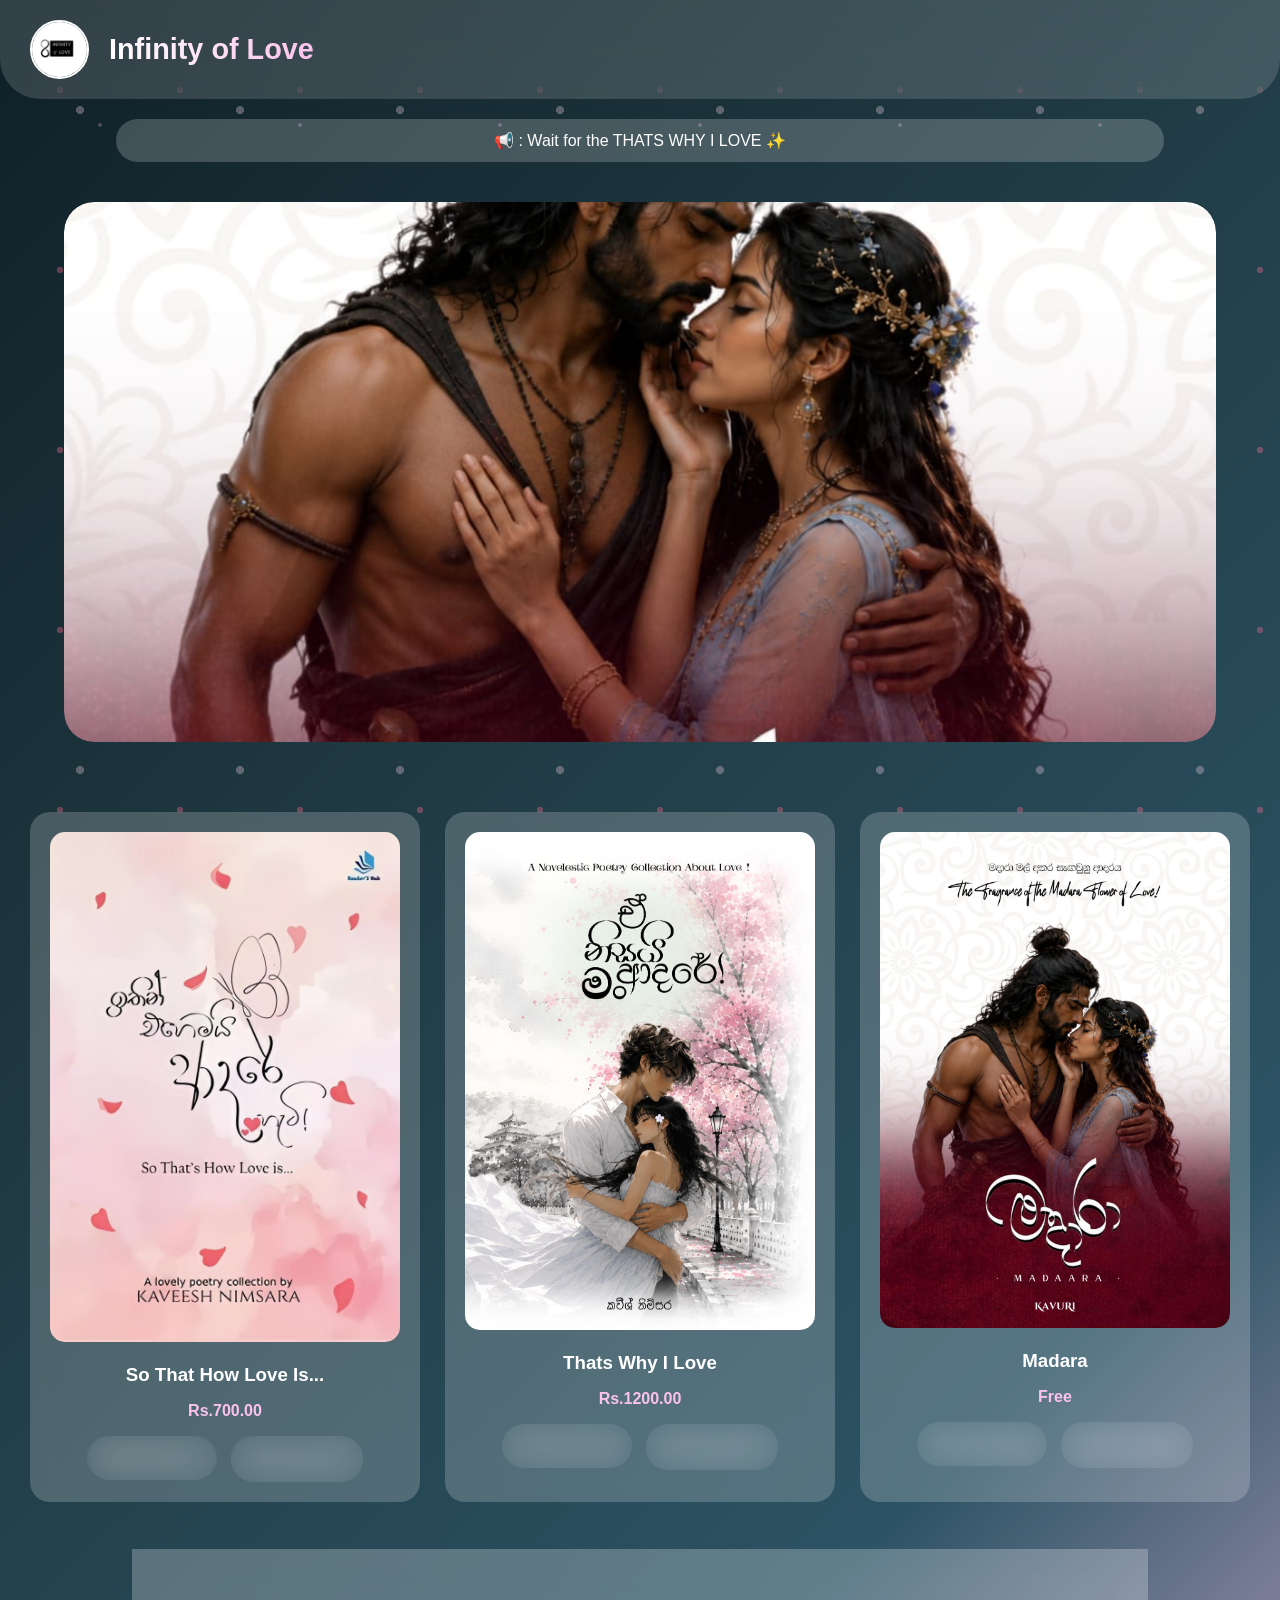
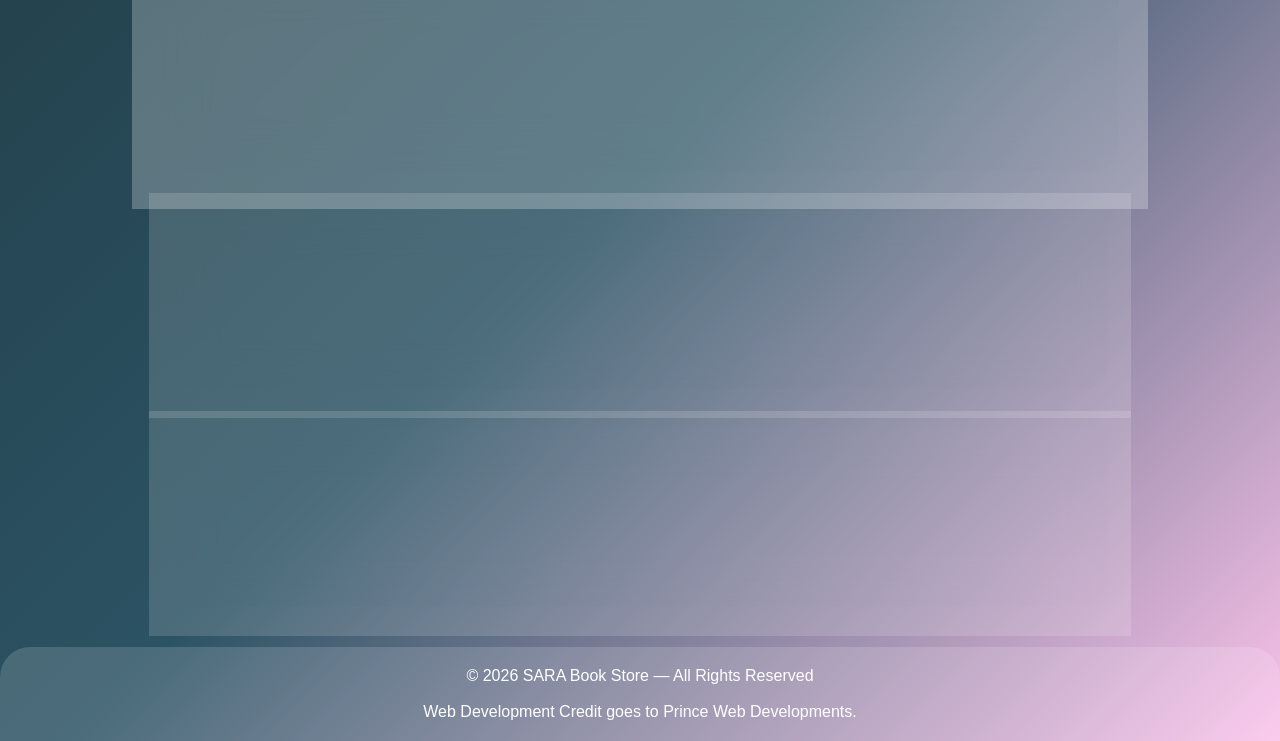
==== commit 3bf60ce6: "Update index.html" ====
--- a/index.html
+++ b/index.html
@@ -1,8 +1,12 @@
 <!DOCTYPE html>
 <html lang="en">
 <head>
+  <script async src="https://pagead2.googlesyndication.com/pagead/js/adsbygoogle.js?client=ca-pub-2616562064241582"
+     crossorigin="anonymous"></script>
   <meta charset="UTF-8">
   <title>Infinity of Love</title>
+  <meta name="description" content="A heartfelt journey exploring the nuances of love and relationships.">
+<meta name="keywords" content="books, love, bookstore, infinitylove">
   <link rel="stylesheet" href="style.css">
 </head>
 <body>
@@ -131,6 +135,8 @@
       <a href="https://x.com/YourPage" target="_blank"><img src="X.jpg" alt="X Logo"></a>
     </div>
   </section>
+  <script async src="https://pagead2.googlesyndication.com/pagead/js/adsbygoogle.js?client=ca-pub-2616562064241582"
+     crossorigin="anonymous"></script>
 
   <!-- Footer -->
   <footer>
